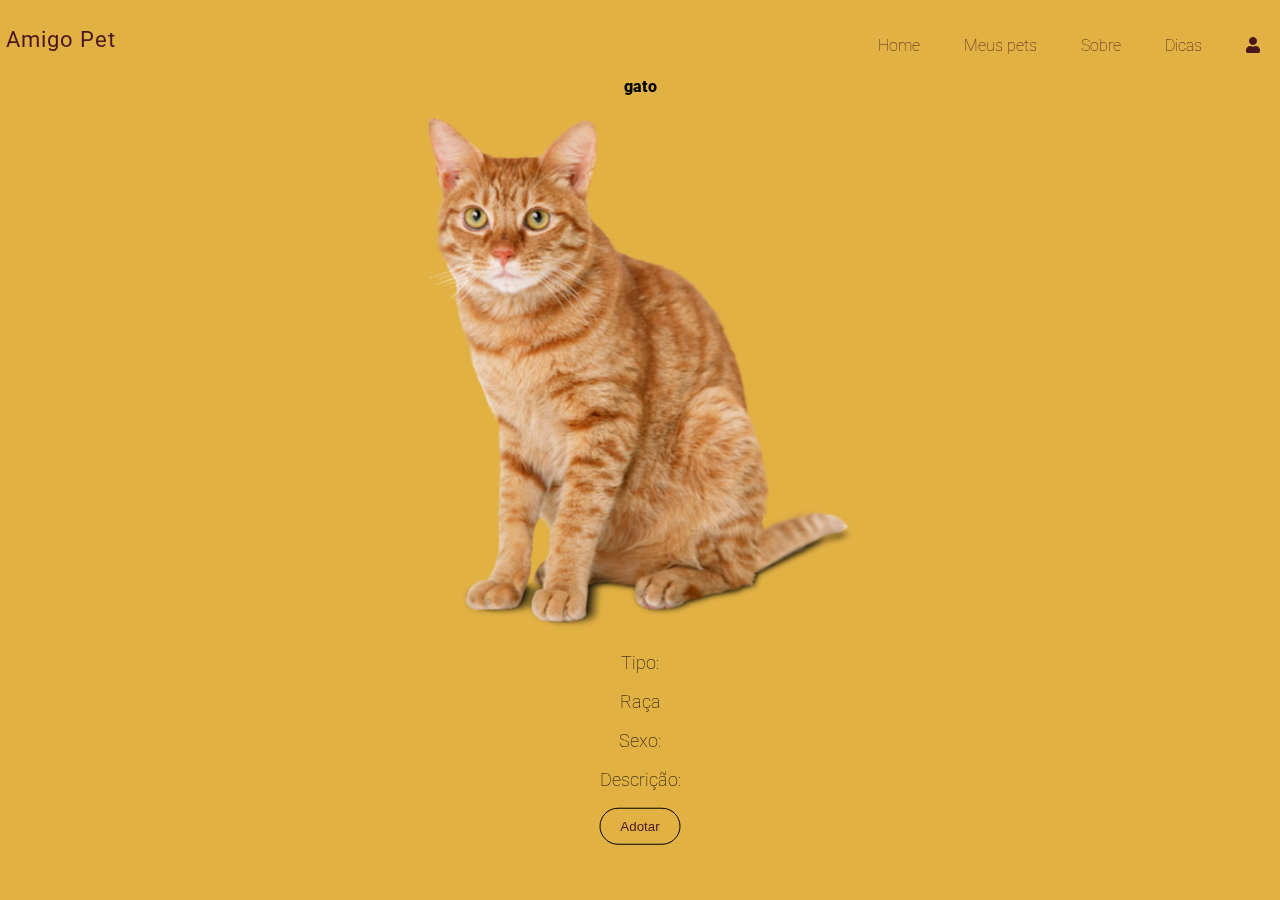
==== inicial/index.html @ d9a73453 "projeto certo" ====
<!DOCTYPE html>
<html lang="en">
<head>
    <meta charset="UTF-8">
    <meta name="viewport" content="width=device-width, initial-scale=1.0">
    <title>Amigo Pet</title>
    <link rel="stylesheet" href="style.css">
    <link rel="preconnect" href="https://fonts.gstatic.com">
    <link href="https://fonts.googleapis.com/css2?family=Roboto:wght@100&display=swap" rel="stylesheet">
    <link href="https://cdnjs.cloudflare.com/ajax/libs/font-awesome/5.15.2/css/all.min.css" rel="stylesheet">
</head>
<body>
    <div class="wrapper">
        <div class="nav">
            <div class="logo">
                Amigo Pet
            </div>

            <div class="menu">
                <ul>
                    <li><a href="#">Home</a></li>
                    <li><a href="#">Meus pets</a></li>
                    <li><a href="#">Sobre</a></li>
                    <li><a href="#">Dicas</a></li>
                    <li><a href="#"><i class="fas fa-user"></i></a>
                </ul>
            </div>
        </div>
    </div>
    <div class="card">
          <h4><b>gato</b></h4>
          <img src="gato.png" alt="Animal" style="widows: 100px;">
          <p class="subtitle">Tipo:</p>
        <p class="subtitle">Raça</p>
        <p class="subtitle">Sexo:</p>
        <p class="subtitle">Descrição:</p>
        <button>Adotar</button>
        </div>
      </div>
</body>
</html>
---- inicial/style.css ----
html, body {
    margin: 0 auto;
    padding: 0;
    width: 100%;
}

body {
    width: 100%;
    height: 100%;
    font-family: "Roboto", sans-serif;
    background-color: #e2b144;
}

.nav {
    position: fixed;
    top: 0;
    left: 0;
    margin: 0;
    padding: 0;
    width: 100%;
    height: 80px;
}

.logo {
    letter-spacing: 1px;
    float: left;
    color: #4a171e;
    font-size: 22px;
    line-height: 80px;
    padding: 0 6px;
}

.menu {
    float: right;
    line-height: 60px;
    margin: 0;
}

.menu ul {
    list-style: none;
}

.menu ul li {
    display: inline-block;
}

.menu ul li a {
    text-decoration: none;
    color: #4a171e;
    font-weight: lighter;
    padding: 0 20px;
}

.card {
    position: absolute;
    top: 50%;
    left: 50%;
    transform: translate(-50%, -50%);
    text-align: center;
    font-weight: lighter;
}
.card img {
font-size: 20px;

}

.card span {
    font-size: 52px;
    color: #4a171e;
}

.card p {
    font-size: 18px;
}

.card button {
    color: #4a171e;
    border: 1px solid black;
    border-radius: 25px;
    padding: 10px 20px;
    background: none;
}

.menu ul ul {
    position: absolute;
    min-width: 200px;
    display: block;
    background: lightgray;
    color: blue;
}

.menu ul ul li {
    display: block;
    background: #e2b144;
    color: #4a171e;
}

.menu ul li:hover ul {
    display: block;
}
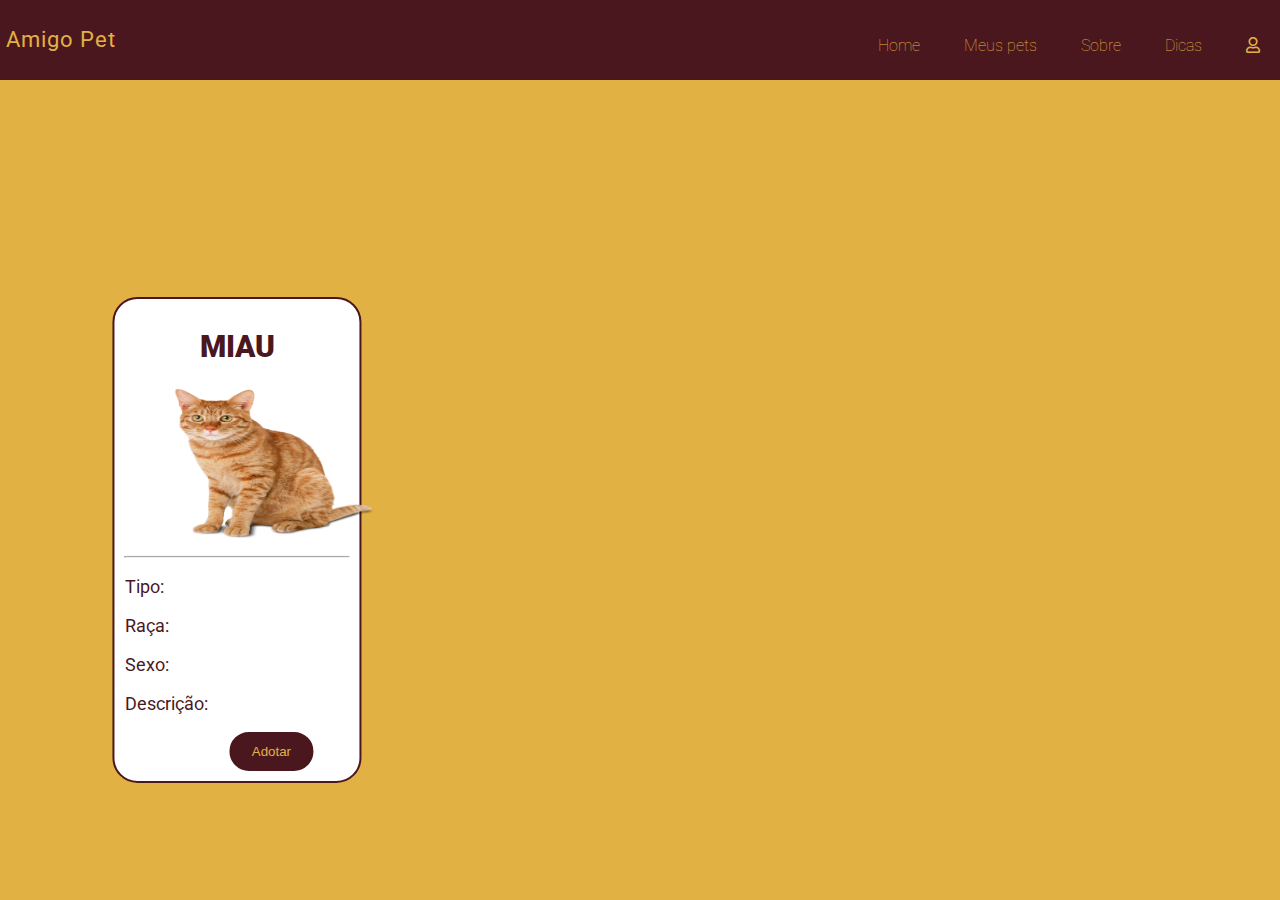
==== commit acbf75b2: "aula 25-01" ====
--- a/inicial/index.html
+++ b/inicial/index.html
@@ -15,26 +15,32 @@
             <div class="logo">
                 Amigo Pet
             </div>
-
             <div class="menu">
                 <ul>
                     <li><a href="#">Home</a></li>
                     <li><a href="#">Meus pets</a></li>
                     <li><a href="#">Sobre</a></li>
                     <li><a href="#">Dicas</a></li>
-                    <li><a href="#"><i class="fas fa-user"></i></a>
+                    <li><a href="#"><i class="far fa-user"></i></a>
                 </ul>
             </div>
         </div>
     </div>
+   <div class= "title">
+        <h2 class="title">Nome</h2]>
+</div>
     <div class="card">
-          <h4><b>gato</b></h4>
-          <img src="gato.png" alt="Animal" style="widows: 100px;">
-          <p class="subtitle">Tipo:</p>
-        <p class="subtitle">Raça</p>
-        <p class="subtitle">Sexo:</p>
-        <p class="subtitle">Descrição:</p>
-        <button>Adotar</button>
+            <h1><b>MIAU</b></h1>
+        <img src="gato.png" alt="Avatar" style="width:100%">
+        <hr>
+        <div class="container">
+          <p class="Descrição"><b>Tipo:</b></p>
+          <p class="Descrição"><b>Raça:</b></p>
+          <p class="Descrição"><b>Sexo:</b></p>
+          <p class="Descrição"><b>Descrição:</b></p>
+          <div class="button">
+          <button>Adotar</button>
+        </div>
         </div>
       </div>
 </body>
--- a/inicial/style.css
+++ b/inicial/style.css
@@ -19,12 +19,13 @@
     padding: 0;
     width: 100%;
     height: 80px;
+    background-color: #4a171e;
 }
 
 .logo {
     letter-spacing: 1px;
     float: left;
-    color: #4a171e;
+    color: #e2b144;
     font-size: 22px;
     line-height: 80px;
     padding: 0 6px;
@@ -46,39 +47,65 @@
 
 .menu ul li a {
     text-decoration: none;
-    color: #4a171e;
+    color: #e2b144;
     font-weight: lighter;
     padding: 0 20px;
 }
 
 .card {
+    border: 2px solid #4a171e;
+    margin-right: 0 auto;
+    padding: 10px;
     position: absolute;
-    top: 50%;
-    left: 50%;
+    top: 60%;
+    right: 62%;
     transform: translate(-50%, -50%);
+    text-align: left;
+    font-weight: lighter;
+    background-color: white;
+    border-radius: 25px;
+}
+
+.card h1{
+    font-size: 30px;
+    color: #4a171e;
     text-align: center;
-    font-weight: lighter;
 }
+
 .card img {
-font-size: 20px;
-
+    width: 350px;
+    text-align: center;
+    padding: 5px 50px;
+    max-width:200px;
+    max-height:150px;
+    width: auto;
+    height: auto;
+    background-color: ;
 }
 
 .card span {
     font-size: 52px;
-    color: #4a171e;
+    color: #e2b144;
+    background-color: #e2b144;
 }
 
 .card p {
     font-size: 18px;
+    color: #4a171e;
 }
 
-.card button {
-    color: #4a171e;
-    border: 1px solid black;
+.button button{
+    margin-left: 105px;
+    width:90;
+    height:10;
+    text-align: center;
+    padding: 15px 20px;
+    border: 2px solid #4a171e;
     border-radius: 25px;
     padding: 10px 20px;
     background: none;
+    background-color:#4a171e;
+    color: #e2b144;
 }
 
 .menu ul ul {
@@ -97,5 +124,4 @@
 
 .menu ul li:hover ul {
     display: block;
-}
-
+}